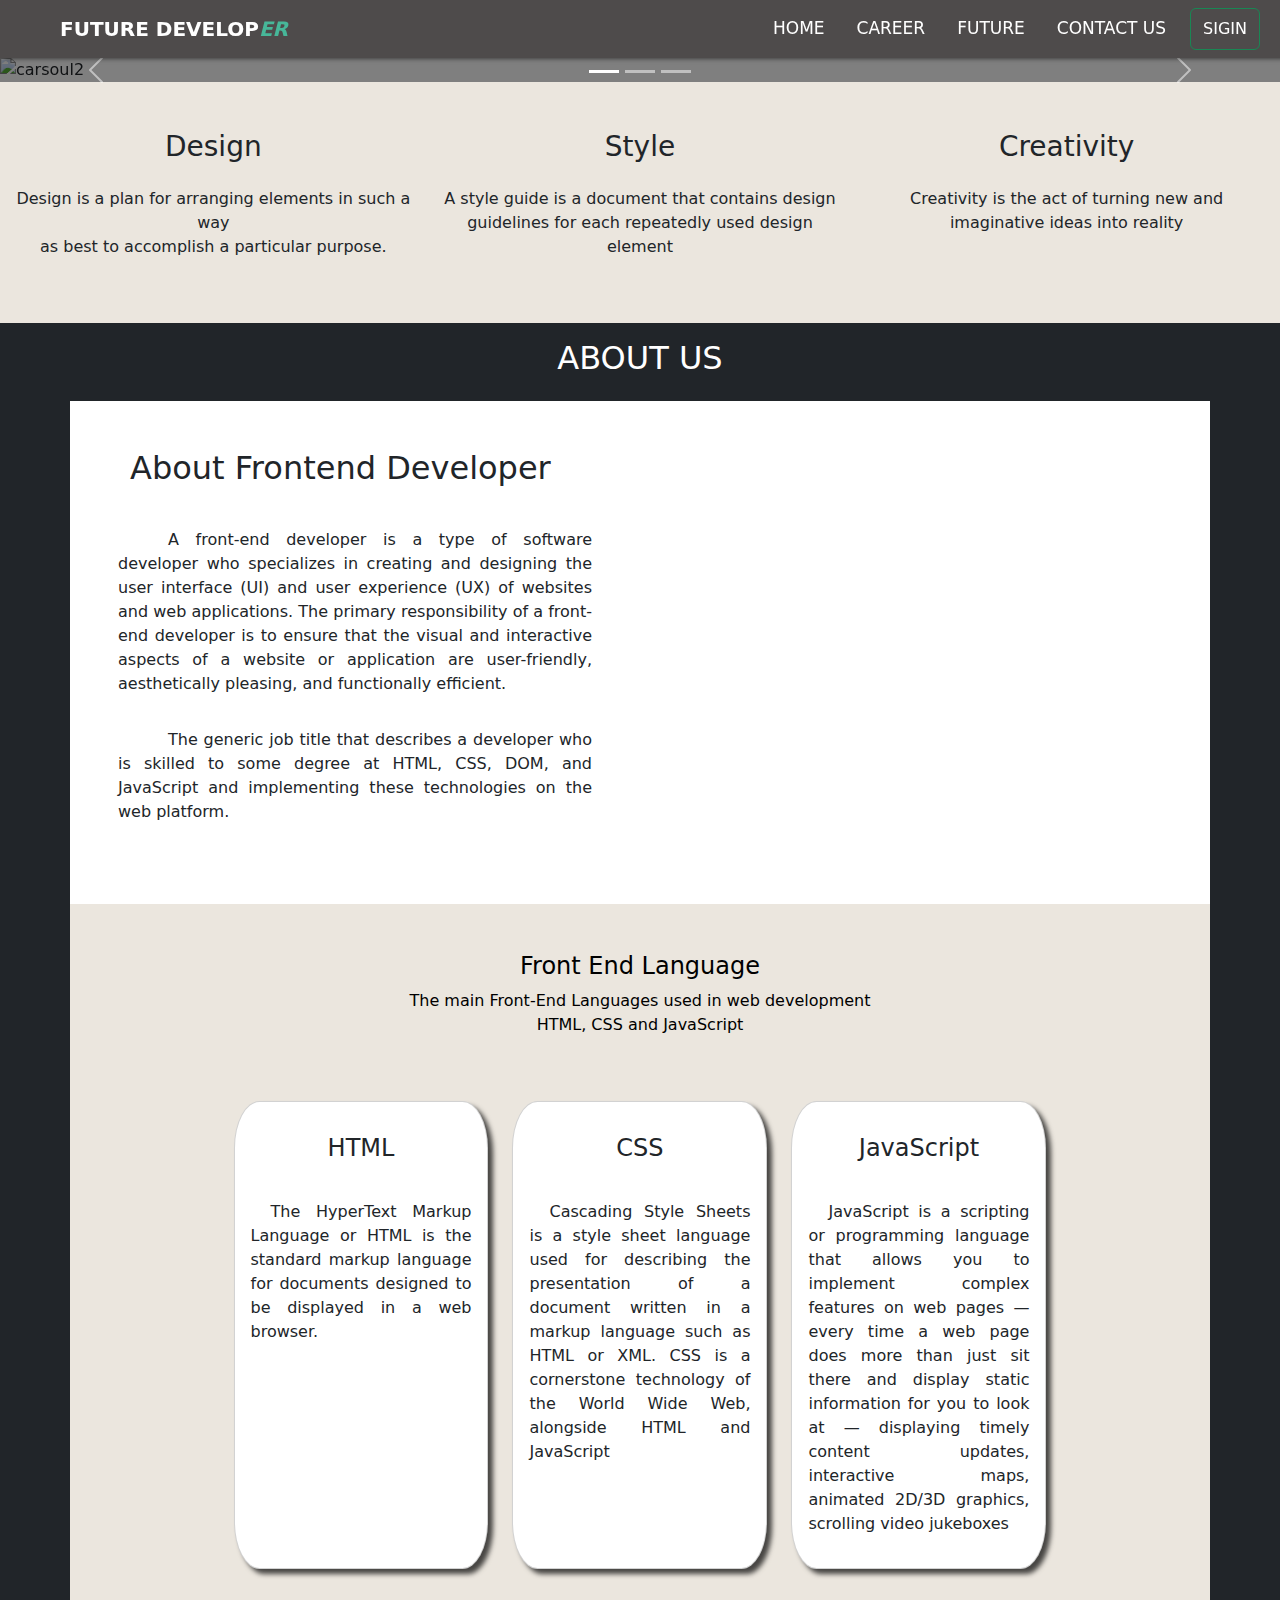
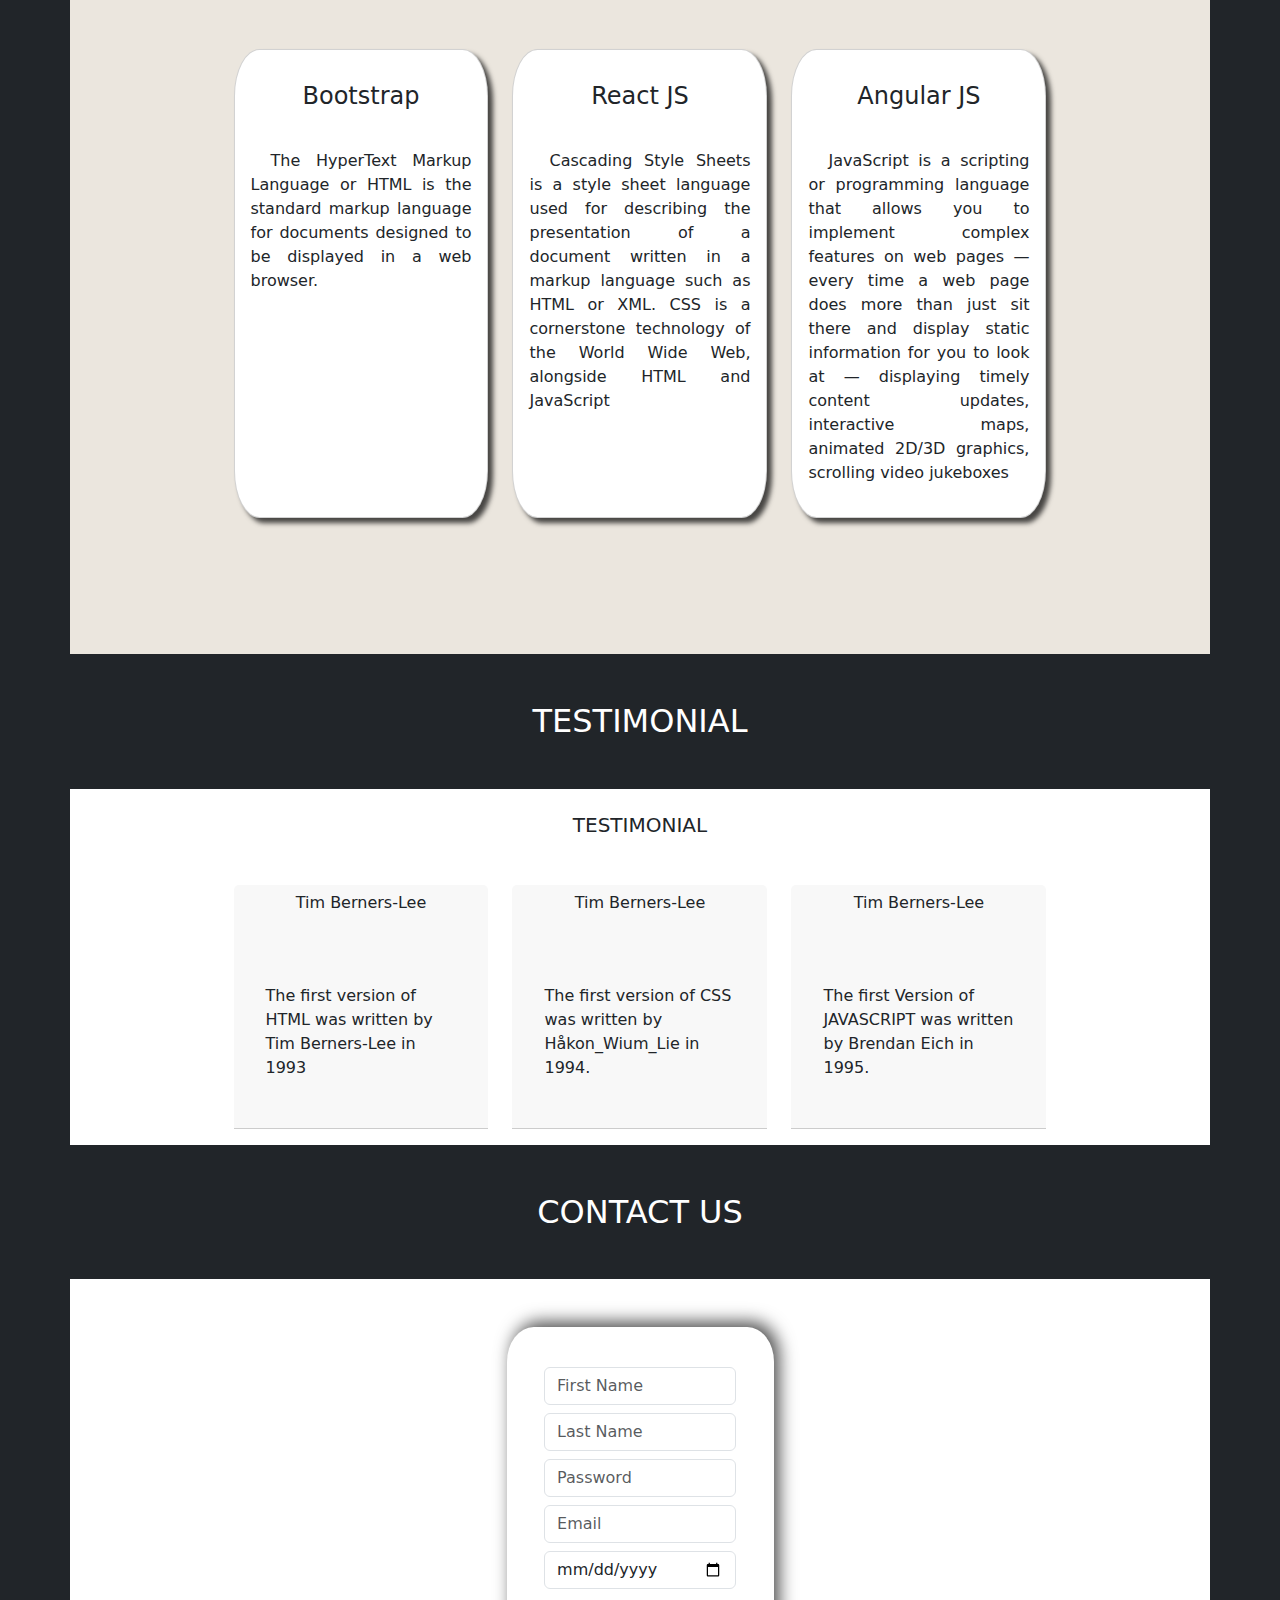
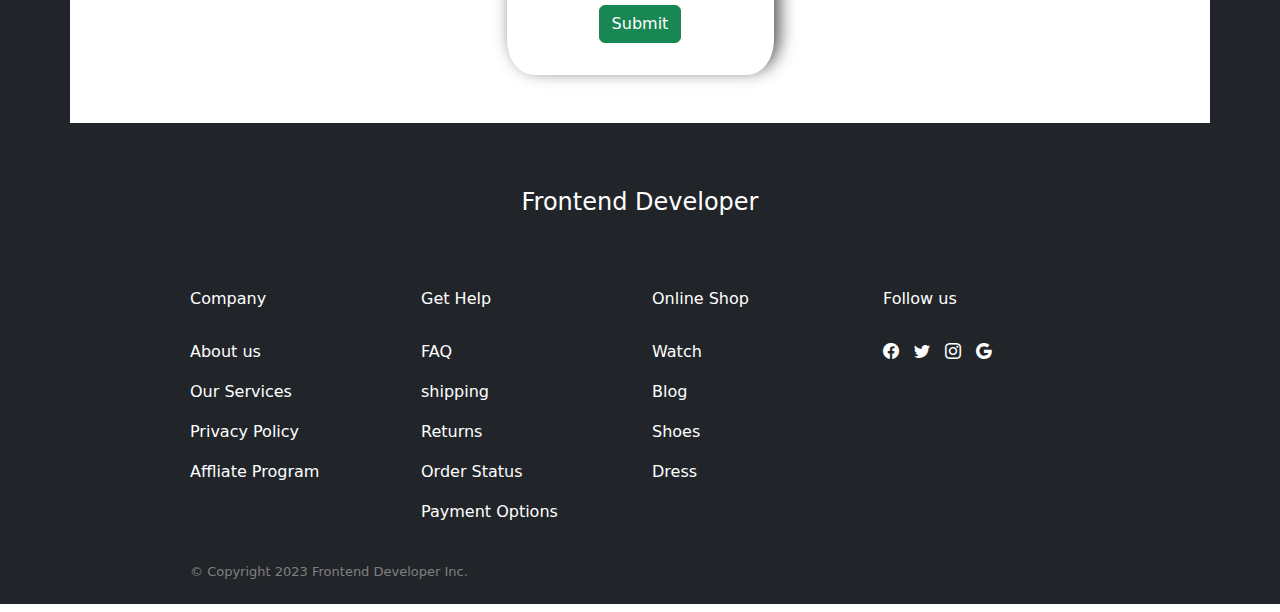
==== Senchola Bootstrap_1/index.html @ 0ae6e57a "initial changes" ====
<!DOCTYPE html>
<html lang="en">
  <head>
    <meta charset="UTF-8" />
    <meta http-equiv="X-UA-Compatible" content="IE=edge" />
    <meta name="viewport" content="width=device-width, initial-scale=1.0" />
    <title>Future Developer</title>
    <link
      href="https://cdn.jsdelivr.net/npm/bootstrap@5.3.0/dist/css/bootstrap.min.css"
      rel="stylesheet"
    />
    <script src="https://cdn.jsdelivr.net/npm/bootstrap@5.3.0/dist/js/bootstrap.bundle.min.js"></script>
    <link rel="stylesheet" href="style.css" />
    <link rel="stylesheet" href="https://cdn.jsdelivr.net/npm/bootstrap-icons@1.10.5/font/bootstrap-icons.css">
  </head>
  <body>
    <nav class="navbar navbar-expand-lg  bg-nav sticky-top">
      <div class="container-fluid">
        <a class="navbar-brand text-uppercase text-white fw-bold mx-5" href="#"
          >Future Develop<span class="navband-color fst-italic fw-bold"
            >er</span
          ></a
        >
        <button
          class="navbar-toggler"
          type="button"
          data-bs-toggle="collapse"
          data-bs-target="#navbarSupportedContent"
          aria-controls="navbarSupportedContent"
          aria-expanded="false"
          aria-label="Toggle navigation"
        >
          <span class="navbar-toggler-icon"></span>
        </button>
        <div class="collapse navbar-collapse" id="navbarSupportedContent">
          <ul class="navbar-nav text-uppercase ms-auto mb-2 mb-lg-0">
            <li class="nav-item">
              <a class="nav-link mx-2" aria-current="page" href="#home">Home</a>
            </li>
            <li class="nav-item">
              <a class="nav-link mx-2" href="#career">career</a>
            </li>
            <li class="nav-item">
              <a class="nav-link mx-2" href="#future">future</a>
            </li>
            <li class="nav-item">
              <a class="nav-link mx-2" href="#contactus">contact us</a>
            </li>
            <button
              class="btn btn-outline-success mx-2 text-uppercase text-white"
              type="submit"
            >
              Sigin
            </button>
          </ul>
        </div>
      </div>
    </nav>
    <div
      id="carouselExampleIndicators"
      class="carousel slide"
      data-bs-ride="carousel"
    >
      <div class="carousel-indicators h-25">
        <button
          type="button"
          data-bs-target="#carouselExampleIndicators"
          data-bs-slide-to="0"
          class="active"
          aria-current="true"
          aria-label="Slide 1"
        ></button>
        <button
          type="button"
          data-bs-target="#carouselExampleIndicators"
          data-bs-slide-to="1"
          aria-label="Slide 2"
        ></button>
        <button
          type="button"
          data-bs-target="#carouselExampleIndicators"
          data-bs-slide-to="2"
          aria-label="Slide 3"
        ></button>
      </div>
      <div class="carousel-inner">
        <div class="carousel-item active">
          <img
            src="/images/carsoul 1.jpg"
            class="d-block w-100"
            alt="carsoul2"
          />
        </div>
        <div class="carousel-item">
          <img
            src="/images/carsoul 2.jpg"
            class="d-block w-100"
            alt="carsoul2"
          />
        </div>
        <div class="carousel-item">
          <img
            src="/images/carsoul 3.jpg"
            class="d-block w-100"
            alt="carsoul3"
          />
        </div>
      </div>
      <button
        class="carousel-control-prev"
        type="button"
        data-bs-target="#carouselExampleIndicators"
        data-bs-slide="prev"
      >
        <span class="carousel-control-prev-icon" aria-hidden="true"></span>
        <span class="visually-hidden">Previous</span>
      </button>
      <button
        class="carousel-control-next"
        type="button"
        data-bs-target="#carouselExampleIndicators"
        data-bs-slide="next"
      >
        <span class="carousel-control-next-icon" aria-hidden="true"></span>
        <span class="visually-hidden">Next</span>
      </button>
    </div>
    <div class="container-fluid bg-about">
      <div class="row text-center py-4">
        <div class="col-lg-4 py-4">
          <h2 class="text-capitalize h3">Design</h2>
          <p class="mt-4">
            Design is a plan for arranging elements in such a way <br />
            as best to accomplish a particular purpose.
          </p>
        </div>
        <div class="col-lg-4 py-4">
          <h2 class="text-capitalize h3">Style</h2>
          <p class="mt-4">
            A style guide is a document that contains design <br />
            guidelines for each repeatedly used design element
          </p>
        </div>
        <div class="col-lg-4 py-4">
          <h2 class="text-capitalize h3">Creativity</h2>
          <p class="mt-4">
            Creativity is the act of turning new and <br />
            imaginative ideas into reality
          </p>
        </div>
      </div>
    </div>

    <!-- About seciton-->
    <div class="container-fluid bg-dark">
      <h2 class="text-uppercase text-white text-center py-3">About Us</h2>
      <div class="container bg-white py-5">
        <h2 class="px-5">About Frontend Developer</h2>
        <div class="row">
          <div class="col-lg-6 px-xl-5 py-3 order-2 order-xl-1 ">
            <div class="card-body">
              <p class="text pt-3">
                A front-end developer is a type of software developer who
                specializes in creating and designing the user interface (UI)
                and user experience (UX) of websites and web applications. The
                primary responsibility of a front-end developer is to ensure
                that the visual and interactive aspects of a website or
                application are user-friendly, aesthetically pleasing, and
                functionally efficient.
              </p>
              <p class="text pt-3">
                The generic job title that describes a developer who is skilled
                to some degree at HTML, CSS, DOM, and JavaScript and
                implementing these technologies on the web platform.
              </p>
            </div>
          </div>
          <div class="col-lg-6 py-3 order-1 order-xl-2">
            <div class="card-body">
              <img
                src="https://i0.wp.com/plopdo.com/wp-content/uploads/2021/07/Screenshot-1.png?resize=1210%2C642&ssl=1"
                class="img-fluid"
                alt=""
              />
            </div>
          </div>
        </div>
      </div>
      <!-- Frontend Details-->
      <div class="container text-black text-center bg-about py-4 w-100">
        <h4 class="mt-4">Front End Language</h4>
        <p>
          The main Front-End Languages used in web development <br />
          HTML, CSS and JavaScript
        </p>
        <div class="container w-75 my-5"> 
          <div class="row"> <!-- Frontend Row-1-->
            <div class="col-lg-4 py-3">
              <div class="card card-1 h-100">
                <div class="card-body">
                  <h4 class="mt-3">HTML</h4>
                  <p class="text1">
                    The HyperText Markup Language or HTML is the standard markup
                    language for documents designed to be displayed in a web
                    browser.
                  </p>
                </div>
              </div>
            </div>
            <div class="col-lg-4 py-3">
              <div class="card card-1 h-100">
                <div class="card-body">
                  <h4 class="mt-3">CSS</h4>
                  <p class="text1">
                    Cascading Style Sheets is a style sheet language used for
                    describing the presentation of a document written in a
                    markup language such as HTML or XML. CSS is a cornerstone
                    technology of the World Wide Web, alongside HTML and
                    JavaScript
                  </p>
                </div>
              </div>
            </div>
            <div class="col-lg-4 py-3">
              <div class="card card-1 h-100">
                <div class="card-body">
                  <h4 class="mt-3">JavaScript</h4>
                  <p class="text1">
                    JavaScript is a scripting or programming language that
                    allows you to implement complex features on web pages —
                    every time a web page does more than just sit there and
                    display static information for you to look at — displaying
                    timely content updates, interactive maps, animated 2D/3D
                    graphics, scrolling video jukeboxes
                  </p>
                </div>
              </div>
            </div>
          </div>
          <div class="row py-5"> <!-- Frontend Row-2-->
            <div class="col-lg-4 py-3">
              <div class="card card-1 h-100">
                <div class="card-body">
                  <h4 class="mt-3">Bootstrap</h4>
                  <p class="text1">
                    The HyperText Markup Language or HTML is the standard markup
                    language for documents designed to be displayed in a web
                    browser.
                  </p>
                </div>
              </div>
            </div>
            <div class="col-lg-4 py-3">
              <div class="card card-1 h-100">
                <div class="card-body">
                  <h4 class="mt-3">React JS</h4>
                  <p class="text1">
                    Cascading Style Sheets is a style sheet language used for
                    describing the presentation of a document written in a
                    markup language such as HTML or XML. CSS is a cornerstone
                    technology of the World Wide Web, alongside HTML and
                    JavaScript
                  </p>
                </div>
              </div>
            </div>
            <div class="col-lg-4 py-3">
              <div class="card card-1 h-100">
                <div class="card-body">
                  <h4 class="mt-3">Angular JS</h4>
                  <p class="text1">
                    JavaScript is a scripting or programming language that
                    allows you to implement complex features on web pages —
                    every time a web page does more than just sit there and
                    display static information for you to look at — displaying
                    timely content updates, interactive maps, animated 2D/3D
                    graphics, scrolling video jukeboxes
                  </p>
                </div>
              </div>
            </div>
          </div>
        </div>
      </div>

      <!-- Testimonial-->
      <div class="container-fluid bg-dark">
        <h2 class="text-white text-center my-5">TESTIMONIAL</h2>
        <div class="container mt-3 bg-white">
            <h5 class="text-center py-4">TESTIMONIAL</h5>
            <div class="container w-75">
                <div class="row">
                    <div class="col-lg-4 py-3">
                        <div class="card border-0">
                            <div class="card-header">
                                <h6 class="text-center card-title">Tim Berners-Lee</h6>
                                <div class="card-body">
                                    <img src="/images/Tim-Berners-Lee-2005.jpg" class="img-fluid" alt="">
                                    <p class="my-4">The first version of HTML was written by Tim Berners-Lee in 1993</p>
                                </div>
                            </div>
                        </div>
                    </div>
                    <div class="col-lg-4 py-3">
                        <div class="card border-0">
                            <div class="card-header">
                                <h6 class="text-center card-title">Tim Berners-Lee</h6>
                                <div class="card-body">
                                    <img src="/images/Håkon_Wium_Lie.jpg" class="img-fluid" alt="">
                                    <p class="my-4">The first version of CSS was written by Håkon_Wium_Lie in 1994.</p>
                                </div>
                            </div>
                        </div>
                    </div>
                    <div class="col-lg-4 py-3">
                        <div class="card border-0">
                            <div class="card-header">
                                <h6 class="text-center card-title">Tim Berners-Lee</h6>
                                <div class="card-body">
                                    <img src="/images/Brendan_Eich.jpg"  class="img-fluid" alt="">
                                    <p class="my-4">The first Version of JAVASCRIPT was written by Brendan Eich in 1995.</p>
                                </div>
                            </div>
                        </div>
                    </div>
                </div>
            </div>
        </div>
      </div>

      <!-- Contact-->
      <div class="container-fluid bg-dark">
        <h2 class="text-white text-center text-uppercase my-5">contact us</h2>
        <div class="container mt-3 bg-white">
            <div class="container w-50  py-5">
                <div class="row">
                    <div class="col">
                        <div class="container w-50  card-2 px-xl-3 py-xl-3">
                            <div class="row justify-content-center">
                                <div class="col-10 py-3">
                                    <input type="text" class="form-control my-2" placeholder="First Name">
                                    <input type="text" class="form-control my-2" placeholder="Last Name">
                                    <input type="password" class="form-control my-2" placeholder="Password">
                                    <input type="email" class="form-control my-2" placeholder="Email">
                                    <input type="date" class="form-control my-2">
                                    <div class="d-block text-center mt-3">
                                        <button class="btn btn-success" type="submit">Submit</button>
                                    </div>
                                </div>
                            </div>
                        </div>
                    </div>
                </div>
            </div>
        </div>
      </div>
      <hr>

      <!-- Footer-->
      <div class="container-fluid bg-dark">
            <h2 class="text-center text-white my-5 h4">Frontend Developer</h2>
            <div class="container text-white w-75">
                <div class="row">
                    <div class="col-lg-3">
                        <h5 class="py-4 h6">Company</h5>
                        <p>About us</p>
                        <p>Our Services</p>
                        <p>Privacy Policy</p>
                        <p>Affliate Program</p>
                    </div>
                    <div class="col-lg-3">
                        <h5 class="py-4 h6">Get Help</h5>
                        <p>FAQ</p>
                        <p>shipping</p>
                        <p>Returns</p>
                        <p>Order Status</p>
                        <p>Payment Options</p>
                    </div>
                    <div class="col-lg-3">
                        <h5 class="py-4 h6">Online Shop</h5>
                        <p>Watch</p>
                        <p>Blog</p>
                        <p>Shoes</p>
                        <p>Dress</p>
                    </div>
                    <div class="col-lg-3">
                        <h5 class="py-4 h6">Follow us</h5>
                        <a href="#"><i class="bi bi-facebook"></i></a>
                        <a href="#"><i class="bi bi-twitter"></i></a>
                        <a href="#"><i class="bi bi-instagram" style="font-size:16px;color:white"></i></a>
                        <a href="#"><i class="bi bi-google" style="font-size:16px;color:white"></i></a>
                    </div>
                </div>
                <h6 class="text-white py-4" id="copyright">&#169; Copyright 2023 Frontend Developer Inc.</h6>
            </div>
      </div>
    </div>
  </body>
</html>
---- Senchola Bootstrap_1/style.css ----
.navbar-nav .nav-item .nav-link {
    color: white !important;
    font-size: 17px;
}
.navband-color{
    color: rgb(71, 183, 153);
}
.bg-nav{
    background-color: rgb(78, 75, 75);
    box-shadow: 5px 0px 5px rgba(0,0,0,0.7);
}
.carousel-item{
    max-height: 500px;
    background-repeat: no-repeat;
    background-size: cover;
    background-position: center;
}.carousel-inner::before{
    content: '';
    position: absolute;
    width: 100%;
    height: 100%;
    top: 0;
    left: 0;
    background: rgba(0,0,0,0.5);
    z-index: 1;
}
.bg-about{
    background: rgb(235, 230, 222);
}
.text{
    text-align: justify;
    text-indent: 50px;
}
.text1{
    text-align: justify;
    padding-top: 30px;
    text-indent: 20px;
}
.card-1{
    border-radius: 10%;
    box-shadow: 5px 5px 5px rgba(0,0,0,0.7);
}
.card-1:hover{
    background: rgb(83, 82, 82);
    color: white;
}
.card-2{
    border-radius: 10%;
    box-shadow: 5px -5px 17px rgba(0,0,0,0.7);
}
i {
    color: white;
    border-radius: 50%;
    padding-right: 10px;
  }
  #copyright{
    font-size: 13px;
    color: grey !important;
  }
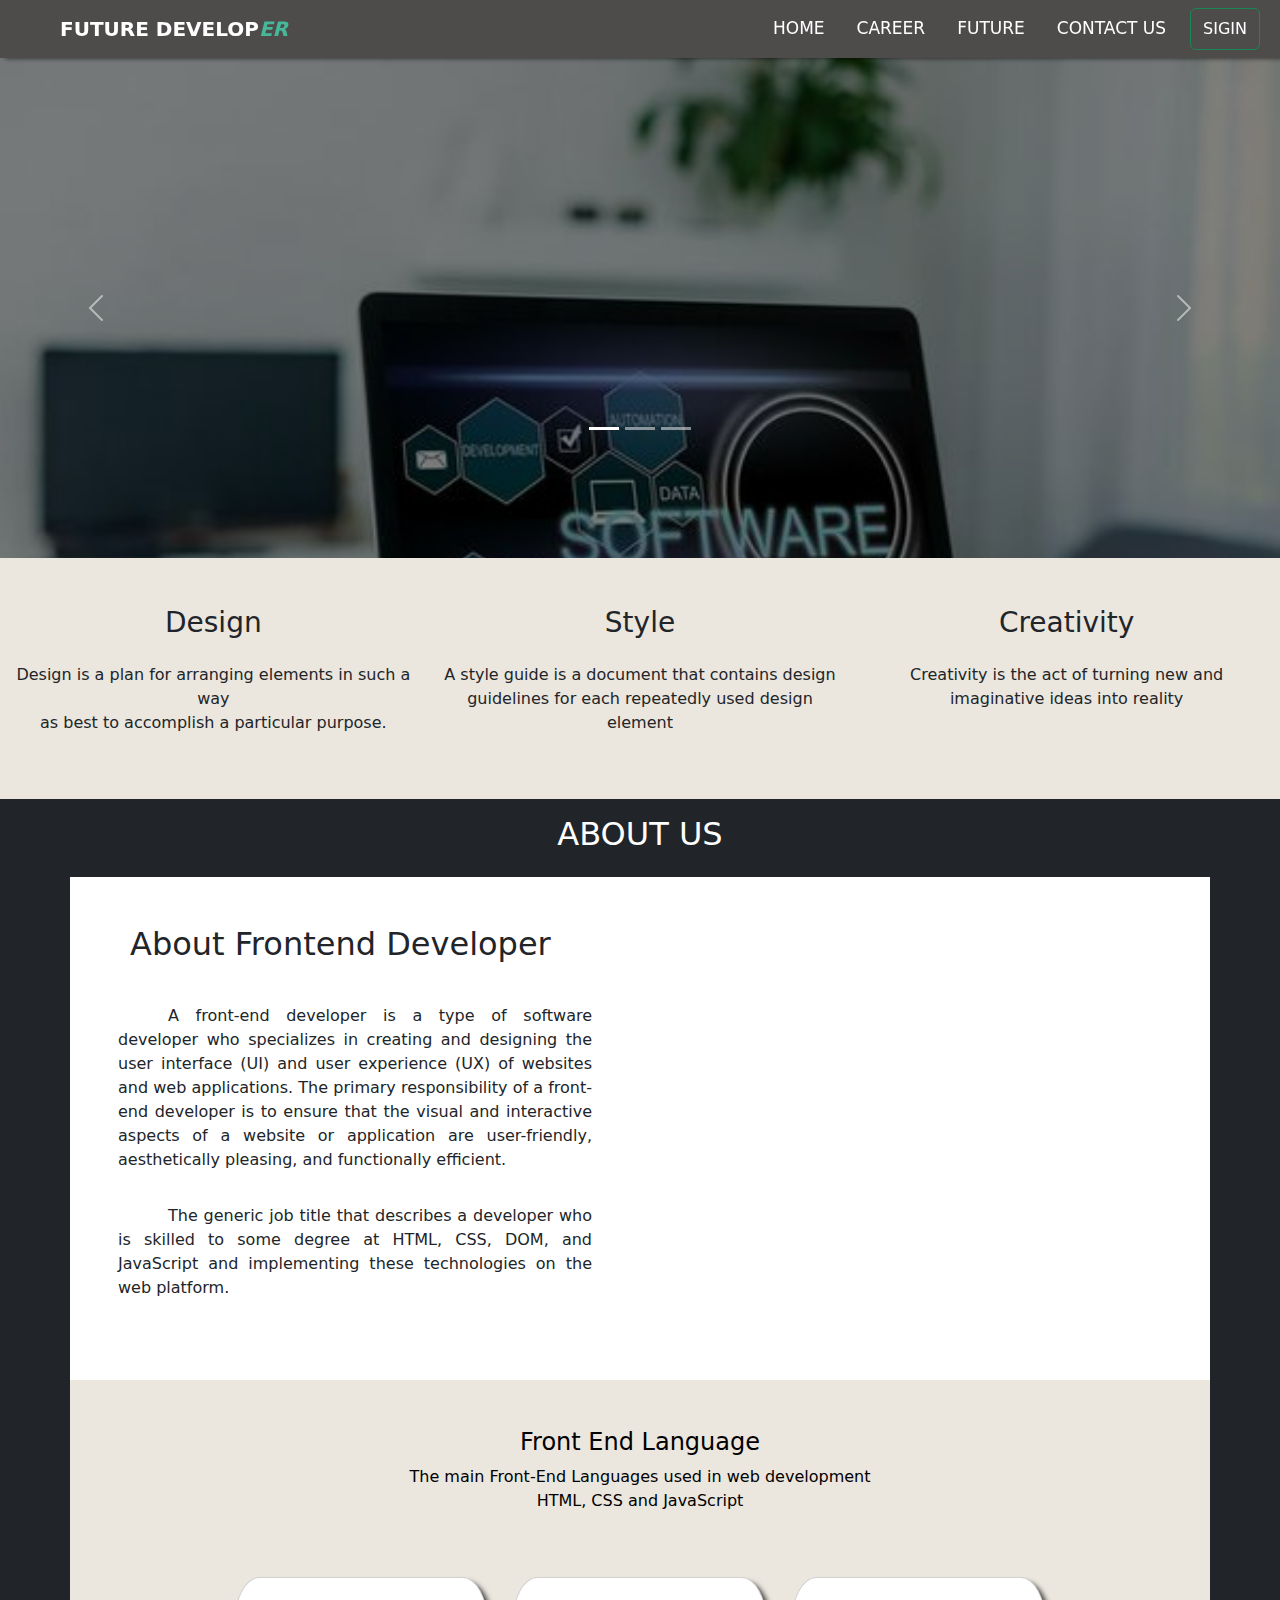
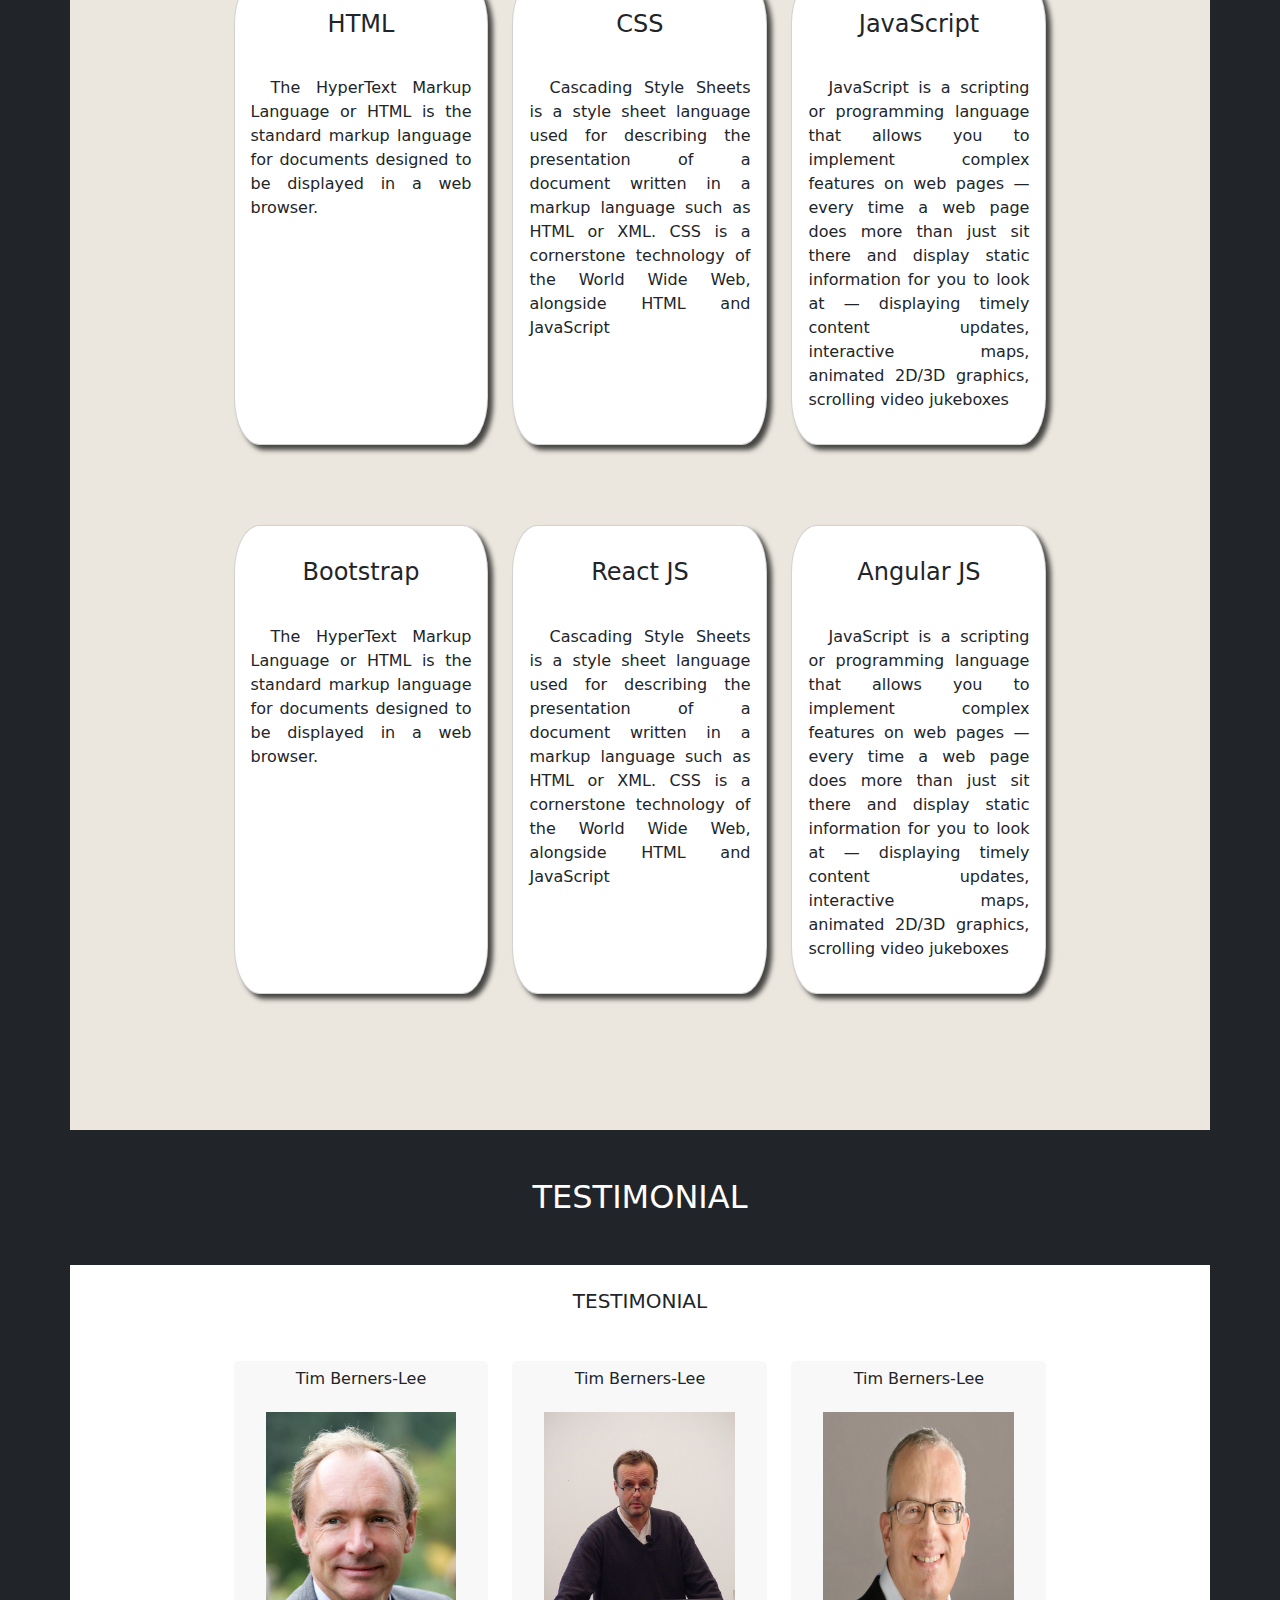
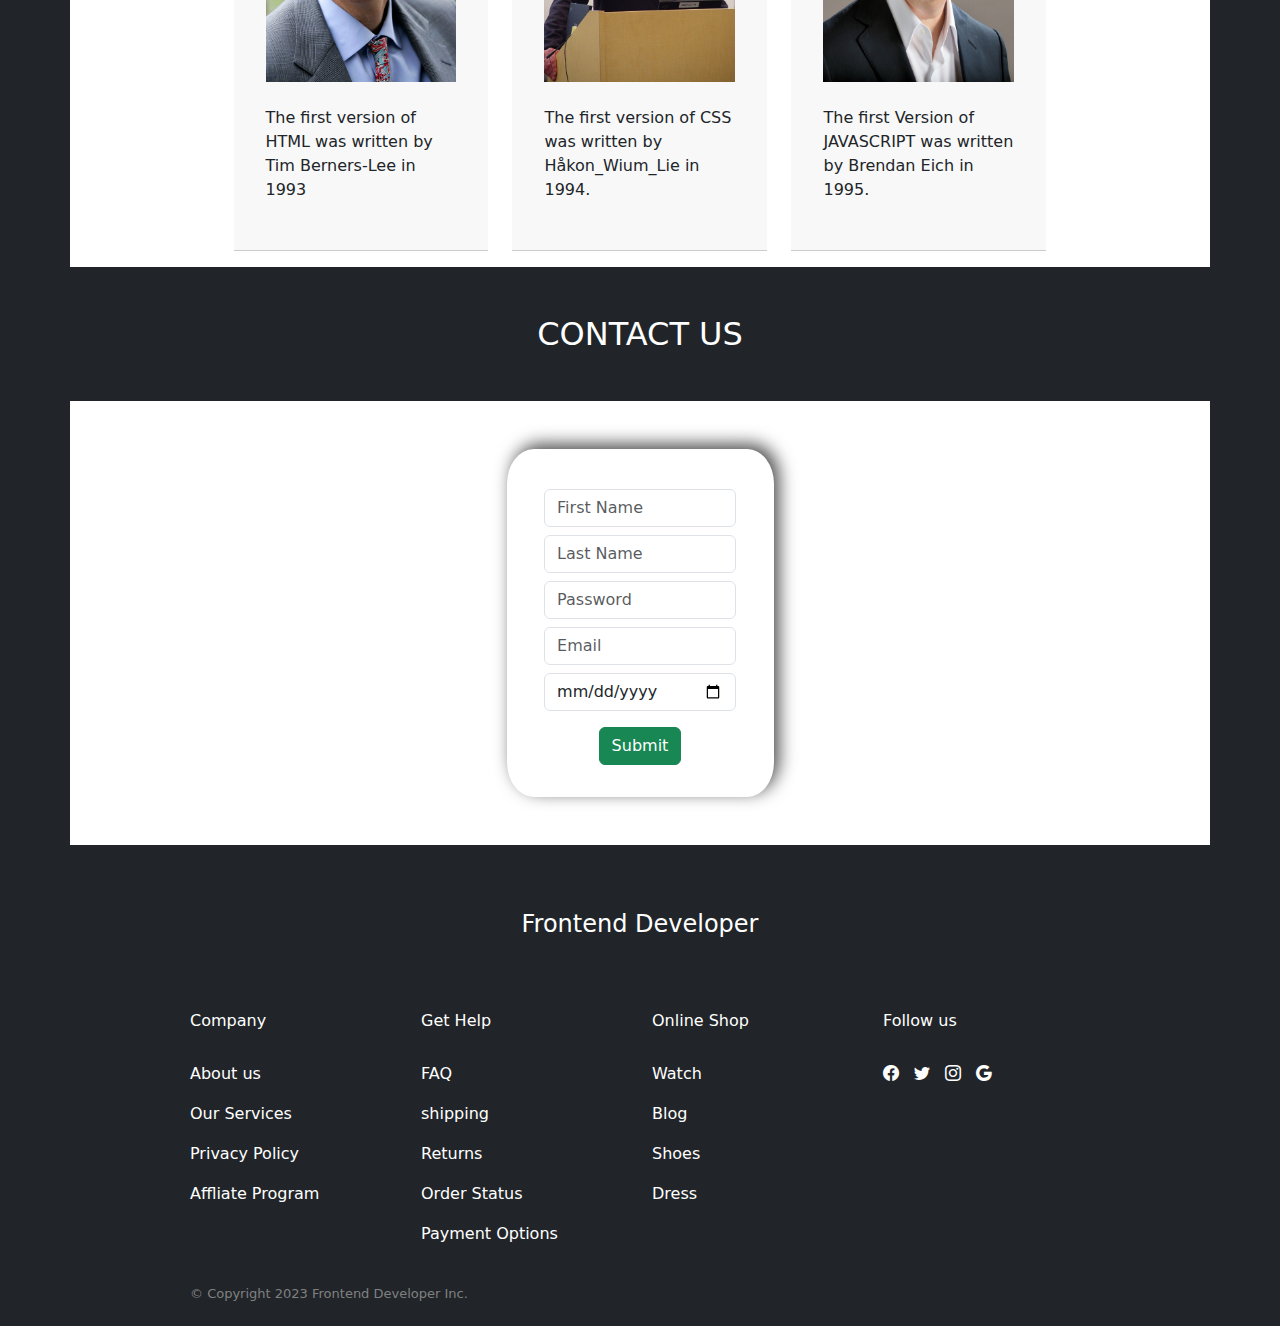
==== commit 1f9e1d1a: "image path update_2" ====
--- a/Senchola Bootstrap_1/index.html
+++ b/Senchola Bootstrap_1/index.html
@@ -86,21 +86,21 @@
       <div class="carousel-inner">
         <div class="carousel-item active">
           <img
-            src="/images/carsoul 1.jpg"
+            src="./images/carsoul 1.jpg"
+            class="d-block w-100"
+            alt="carsoul1"
+          />
+        </div>
+        <div class="carousel-item">
+          <img
+            src="./images/carsoul 2.jpg"
             class="d-block w-100"
             alt="carsoul2"
           />
         </div>
         <div class="carousel-item">
           <img
-            src="/images/carsoul 2.jpg"
-            class="d-block w-100"
-            alt="carsoul2"
-          />
-        </div>
-        <div class="carousel-item">
-          <img
-            src="/images/carsoul 3.jpg"
+            src="./images/carsoul 3.jpg"
             class="d-block w-100"
             alt="carsoul3"
           />
@@ -295,7 +295,7 @@
                             <div class="card-header">
                                 <h6 class="text-center card-title">Tim Berners-Lee</h6>
                                 <div class="card-body">
-                                    <img src="/images/Tim-Berners-Lee-2005.jpg" class="img-fluid" alt="">
+                                    <img src="./images/Tim-Berners-Lee-2005.jpg" class="img-fluid" alt="">
                                     <p class="my-4">The first version of HTML was written by Tim Berners-Lee in 1993</p>
                                 </div>
                             </div>
@@ -306,7 +306,7 @@
                             <div class="card-header">
                                 <h6 class="text-center card-title">Tim Berners-Lee</h6>
                                 <div class="card-body">
-                                    <img src="/images/Håkon_Wium_Lie.jpg" class="img-fluid" alt="">
+                                    <img src="./images/Håkon_Wium_Lie.jpg" class="img-fluid" alt="">
                                     <p class="my-4">The first version of CSS was written by Håkon_Wium_Lie in 1994.</p>
                                 </div>
                             </div>
@@ -317,7 +317,7 @@
                             <div class="card-header">
                                 <h6 class="text-center card-title">Tim Berners-Lee</h6>
                                 <div class="card-body">
-                                    <img src="/images/Brendan_Eich.jpg"  class="img-fluid" alt="">
+                                    <img src="./images/Brendan_Eich.jpg"  class="img-fluid" alt="">
                                     <p class="my-4">The first Version of JAVASCRIPT was written by Brendan Eich in 1995.</p>
                                 </div>
                             </div>
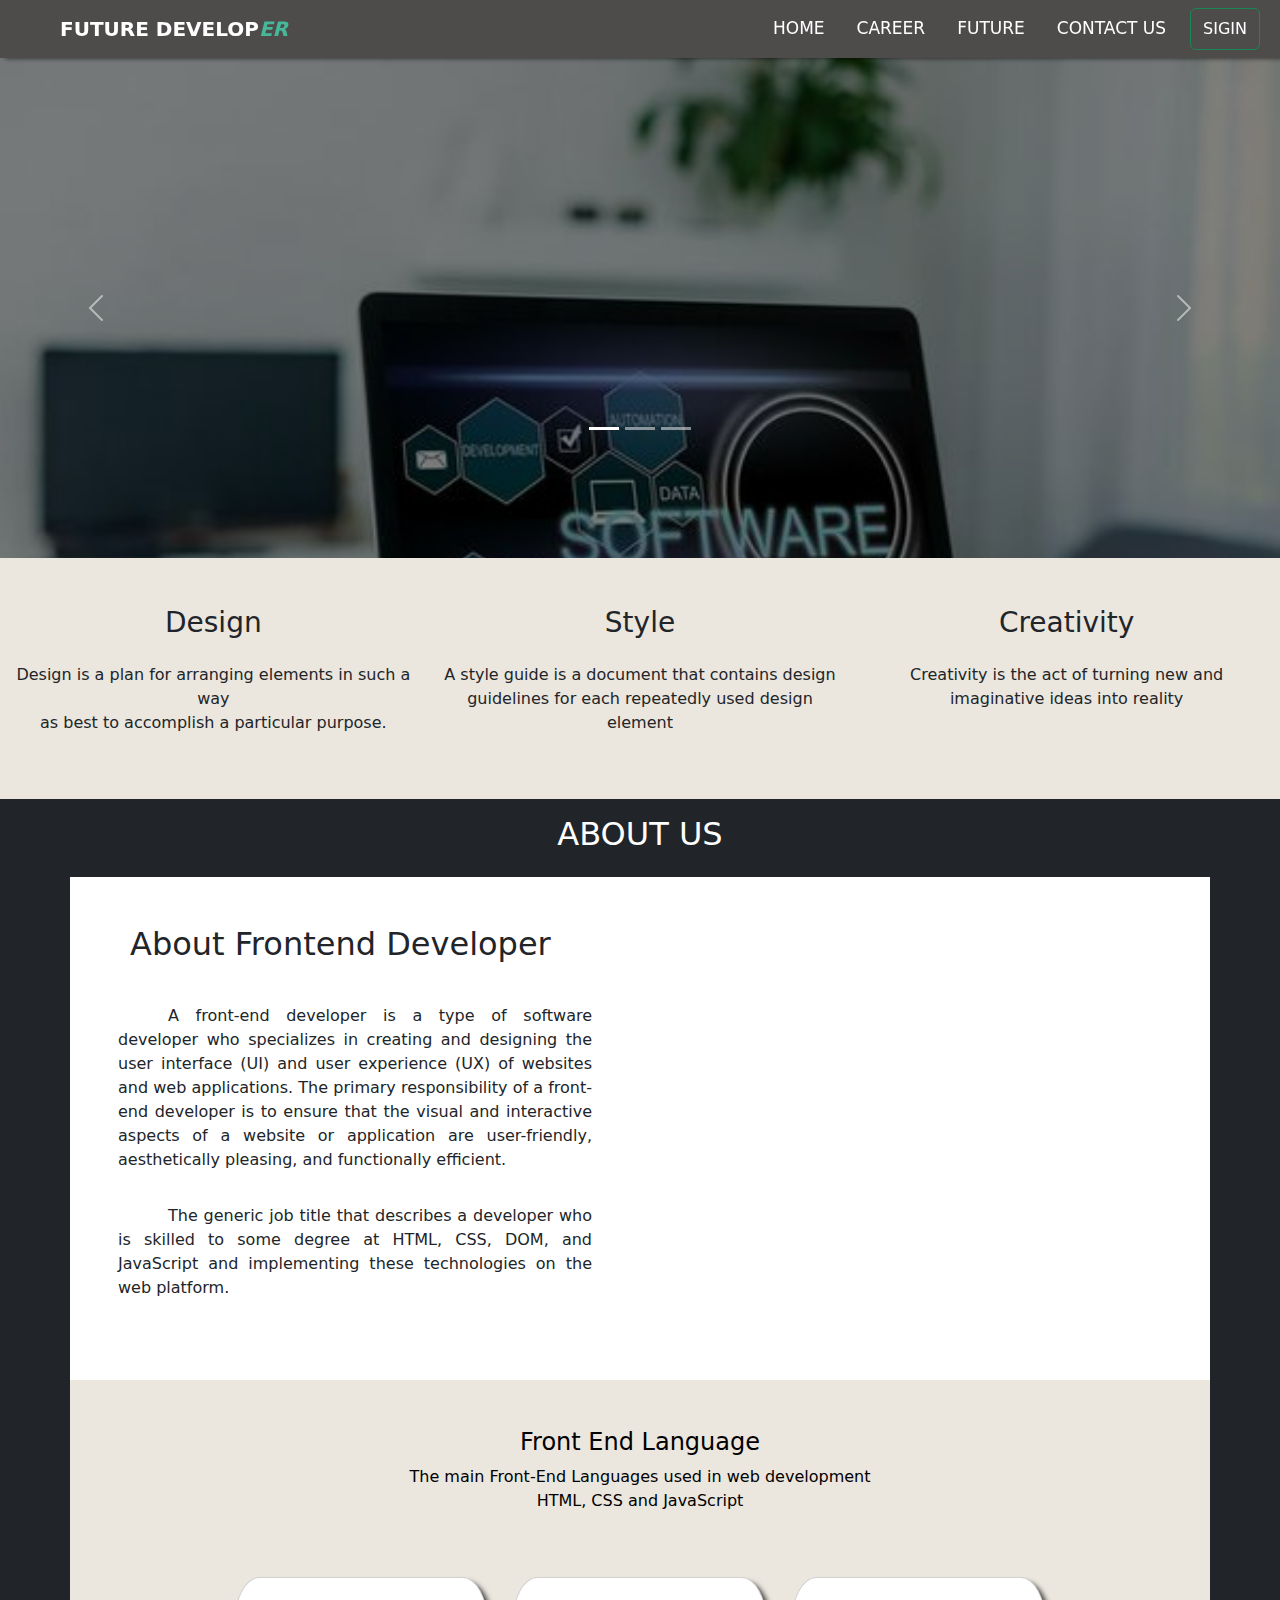
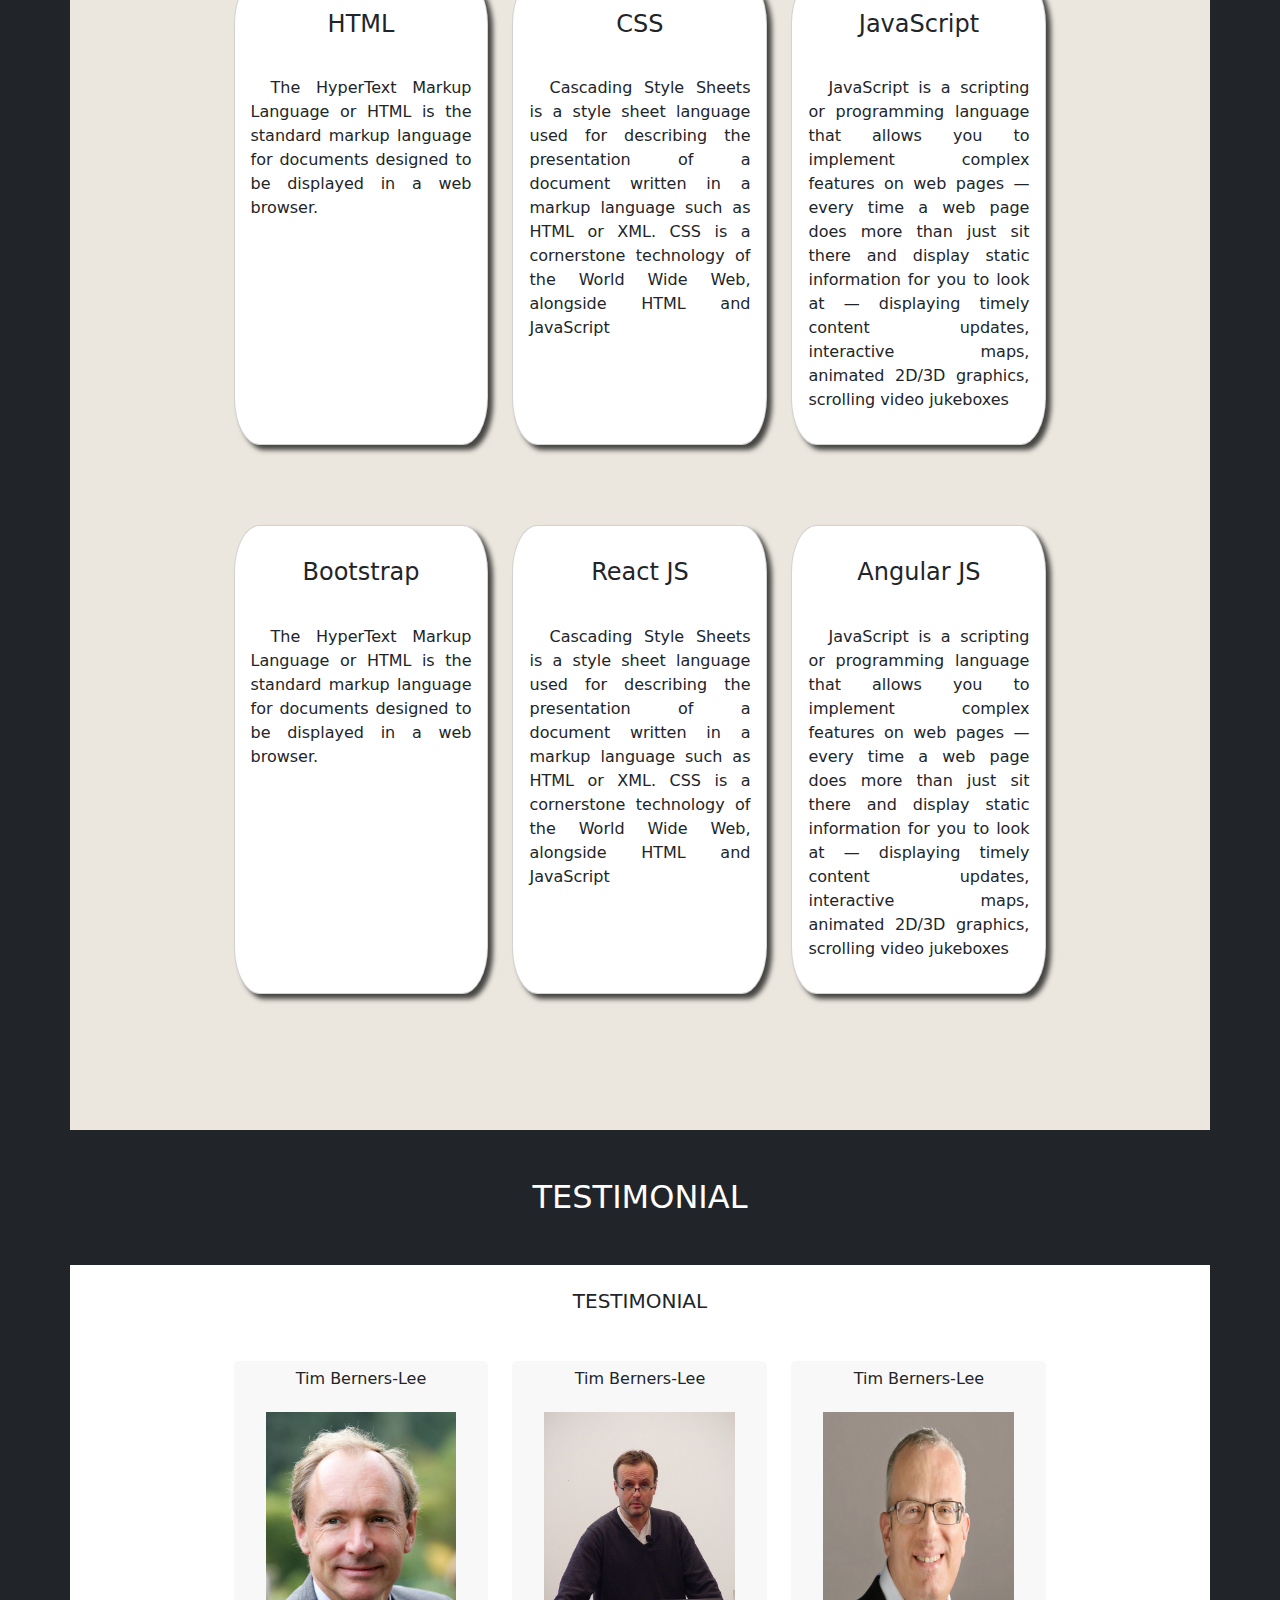
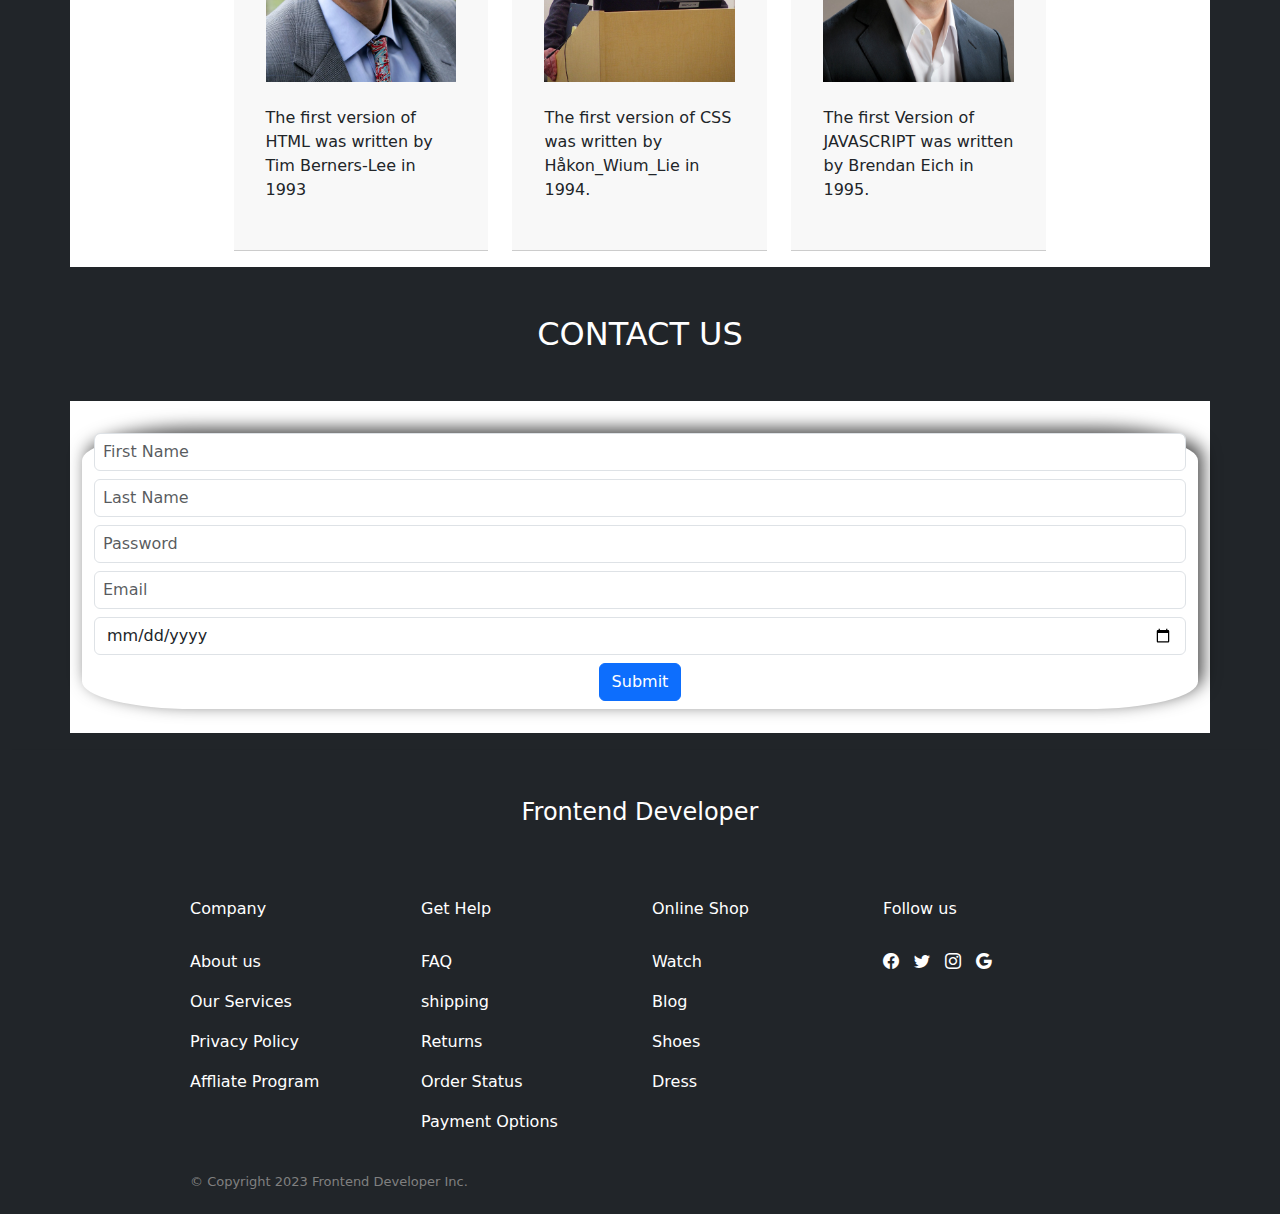
==== commit 3b8df6c1: "contact changes" ====
--- a/Senchola Bootstrap_1/index.html
+++ b/Senchola Bootstrap_1/index.html
@@ -295,7 +295,7 @@
                             <div class="card-header">
                                 <h6 class="text-center card-title">Tim Berners-Lee</h6>
                                 <div class="card-body">
-                                    <img src="./images/Tim-Berners-Lee-2005.jpg" class="img-fluid" alt="">
+                                    <img src="./images/Tim-Berners-Lee-2005.jpg" class="img-fluid" alt="tim-berners">
                                     <p class="my-4">The first version of HTML was written by Tim Berners-Lee in 1993</p>
                                 </div>
                             </div>
@@ -306,7 +306,7 @@
                             <div class="card-header">
                                 <h6 class="text-center card-title">Tim Berners-Lee</h6>
                                 <div class="card-body">
-                                    <img src="./images/Håkon_Wium_Lie.jpg" class="img-fluid" alt="">
+                                    <img src="./images/Håkon_Wium_Lie.jpg" class="img-fluid" alt="hakon">
                                     <p class="my-4">The first version of CSS was written by Håkon_Wium_Lie in 1994.</p>
                                 </div>
                             </div>
@@ -317,7 +317,7 @@
                             <div class="card-header">
                                 <h6 class="text-center card-title">Tim Berners-Lee</h6>
                                 <div class="card-body">
-                                    <img src="./images/Brendan_Eich.jpg"  class="img-fluid" alt="">
+                                    <img src="./images/Brendan_Eich.jpg"  class="img-fluid" alt="brendan">
                                     <p class="my-4">The first Version of JAVASCRIPT was written by Brendan Eich in 1995.</p>
                                 </div>
                             </div>
@@ -330,29 +330,19 @@
 
       <!-- Contact-->
       <div class="container-fluid bg-dark">
-        <h2 class="text-white text-center text-uppercase my-5">contact us</h2>
-        <div class="container mt-3 bg-white">
-            <div class="container w-50  py-5">
-                <div class="row">
-                    <div class="col">
-                        <div class="container w-50  card-2 px-xl-3 py-xl-3">
-                            <div class="row justify-content-center">
-                                <div class="col-10 py-3">
-                                    <input type="text" class="form-control my-2" placeholder="First Name">
-                                    <input type="text" class="form-control my-2" placeholder="Last Name">
-                                    <input type="password" class="form-control my-2" placeholder="Password">
-                                    <input type="email" class="form-control my-2" placeholder="Email">
-                                    <input type="date" class="form-control my-2">
-                                    <div class="d-block text-center mt-3">
-                                        <button class="btn btn-success" type="submit">Submit</button>
-                                    </div>
-                                </div>
-                            </div>
-                        </div>
-                    </div>
-                </div>
-            </div>
-        </div>
+          <h2 class="text-white text-center text-uppercase my-5">contact us</h2>
+          <div class="container bg-white text-center py-4">
+              <div class="container card-2">
+                <input type="text" class="form-control my-2 px-2" placeholder="First Name">
+                <input type="text" class="form-control my-2 px-2" placeholder="Last Name">
+                <input type="password" class="form-control my-2 px-2" placeholder="Password">
+                <input type="email" class="form-control my-2 px-2" placeholder="Email">
+                <input type="date" class="form-control my-2">
+                <div class="d-grid d-lg-flex justify-content-lg-center">
+                  <button class="btn btn-primary mb-2" type="button">Submit</button>
+                </div>
+              </div>
+          </div>
       </div>
       <hr>
 
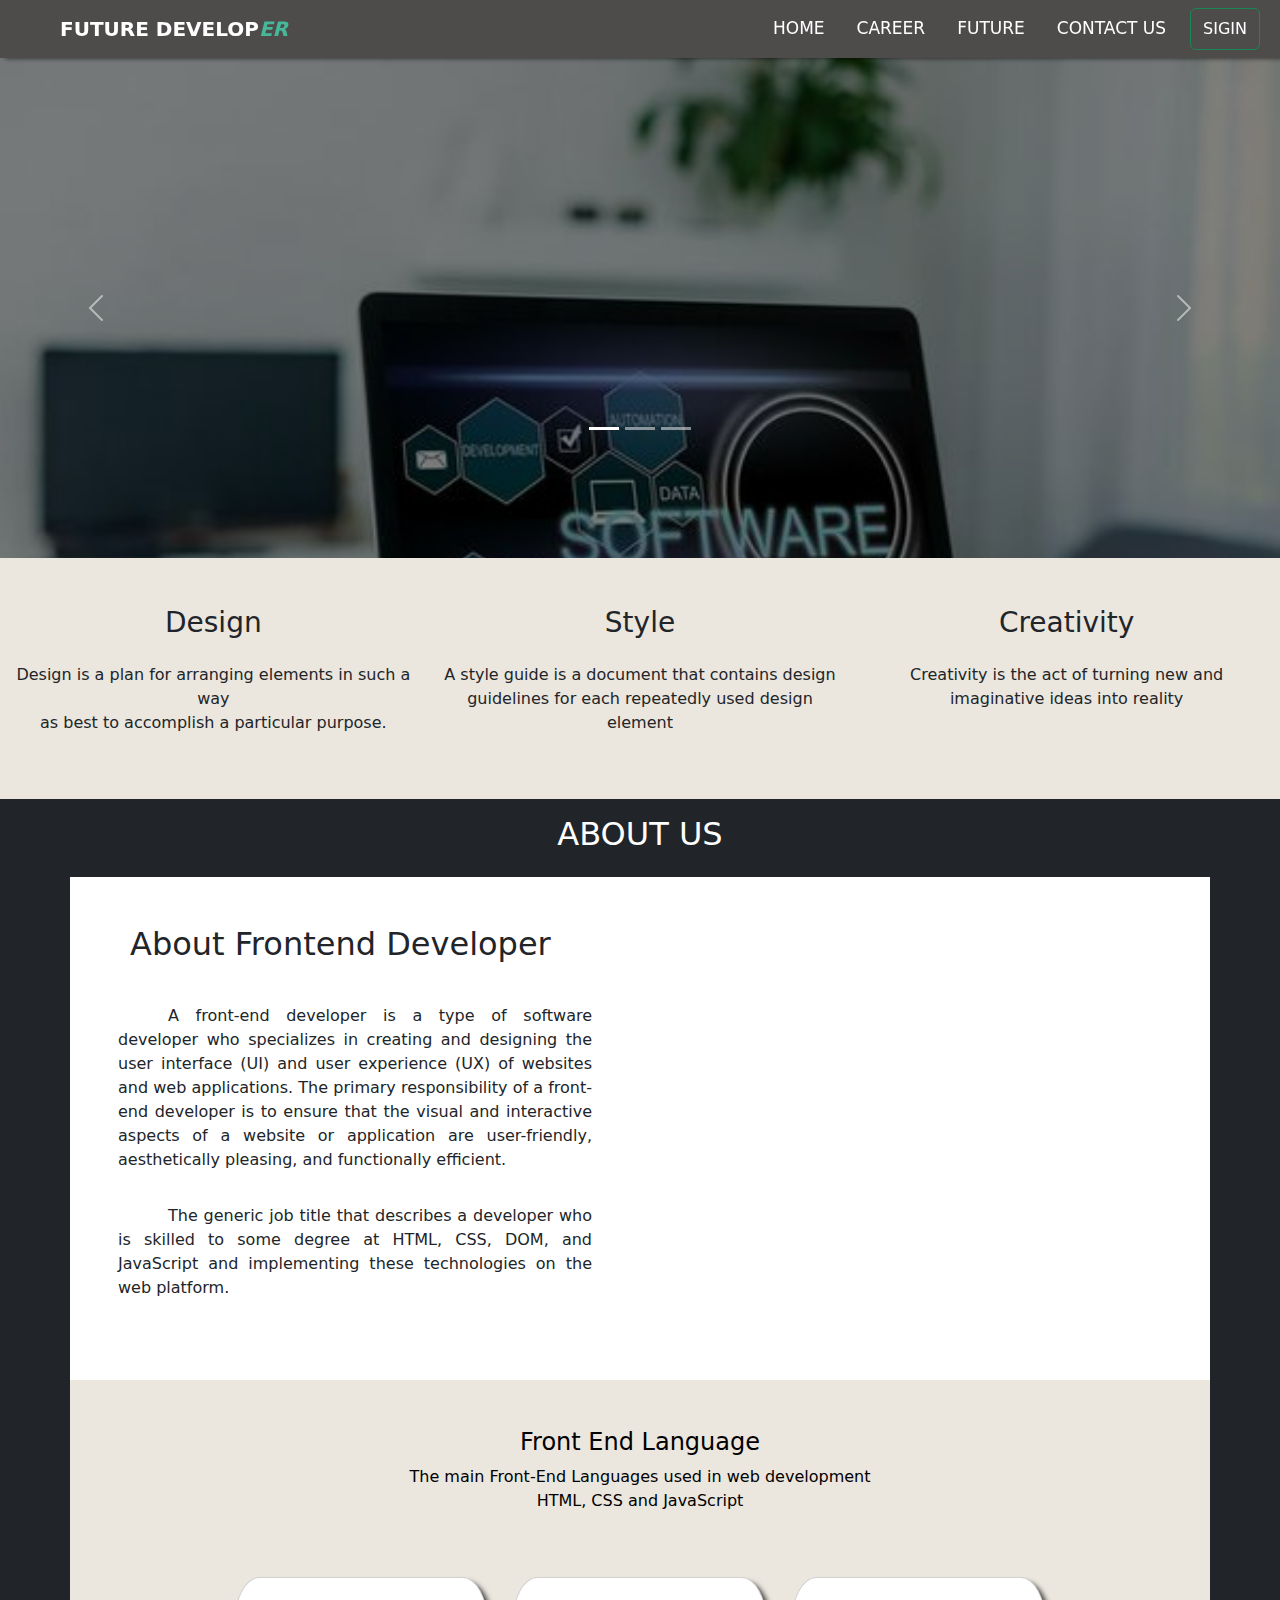
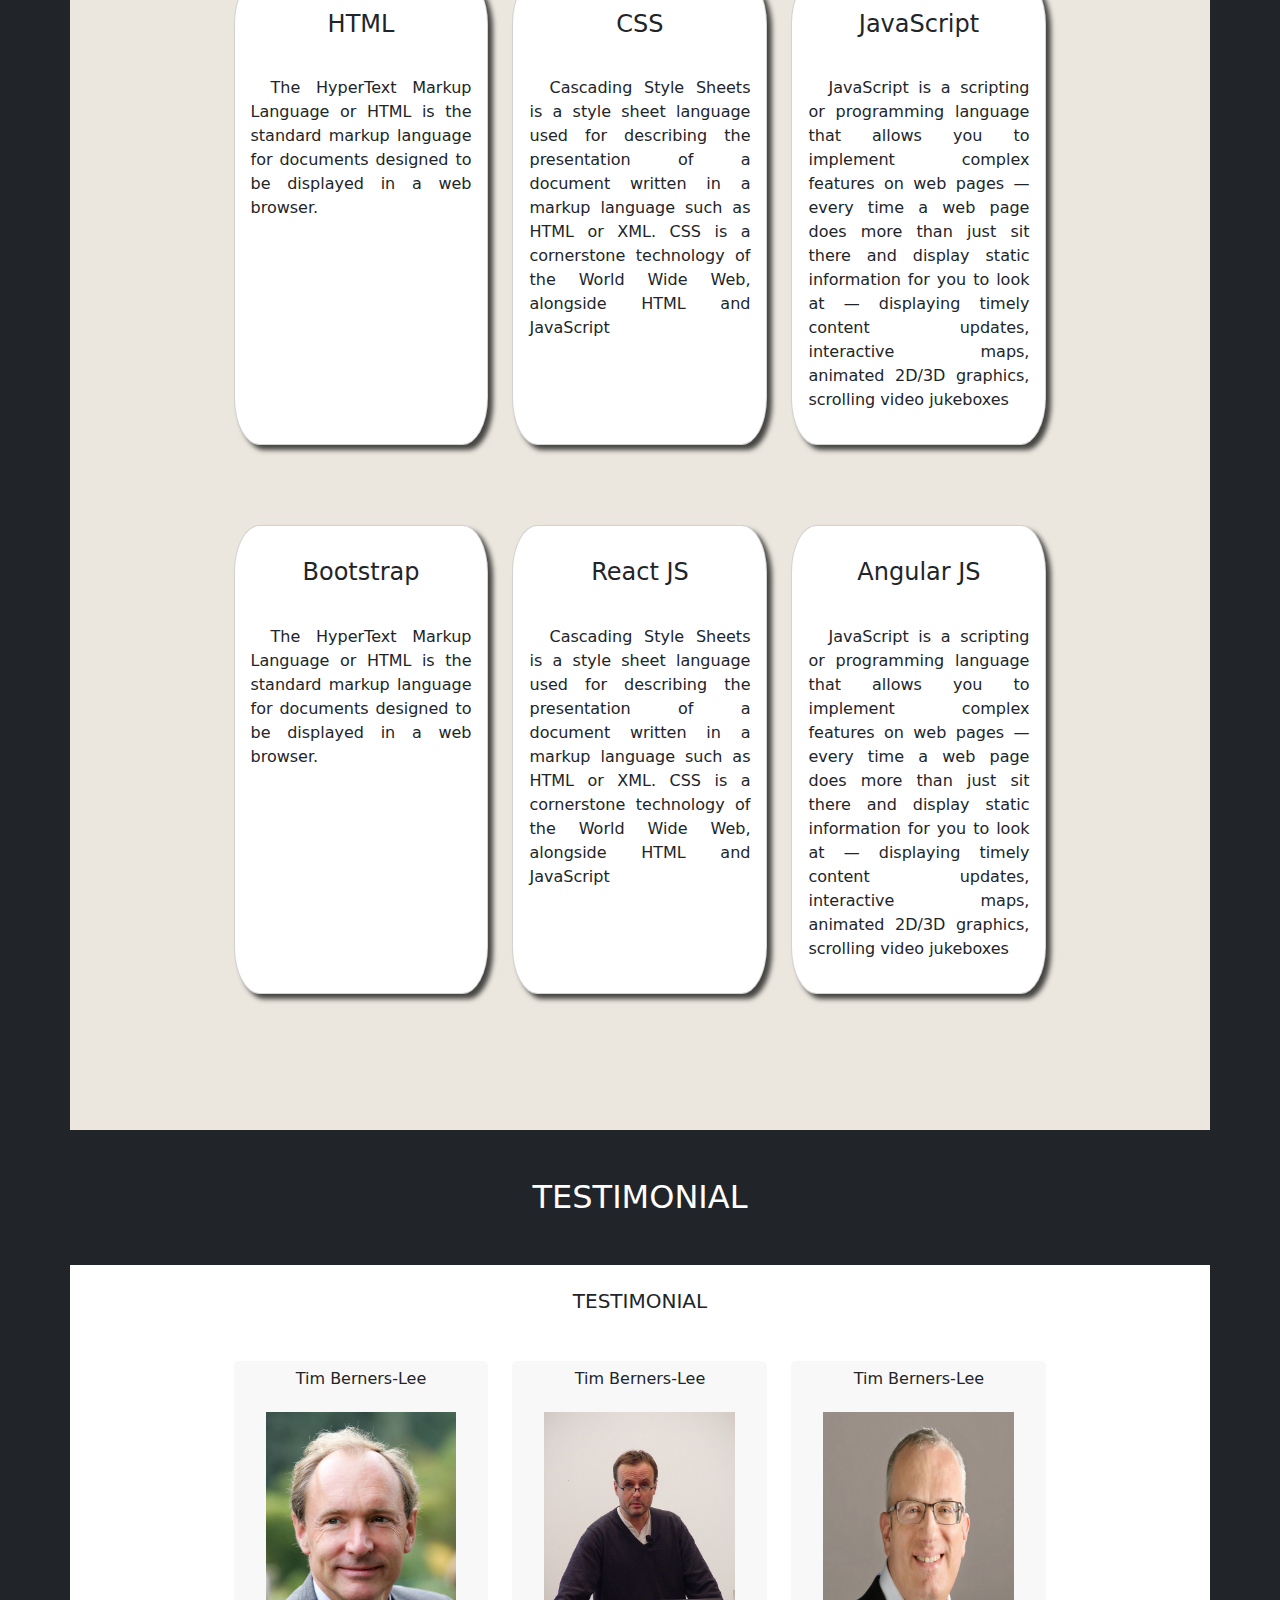
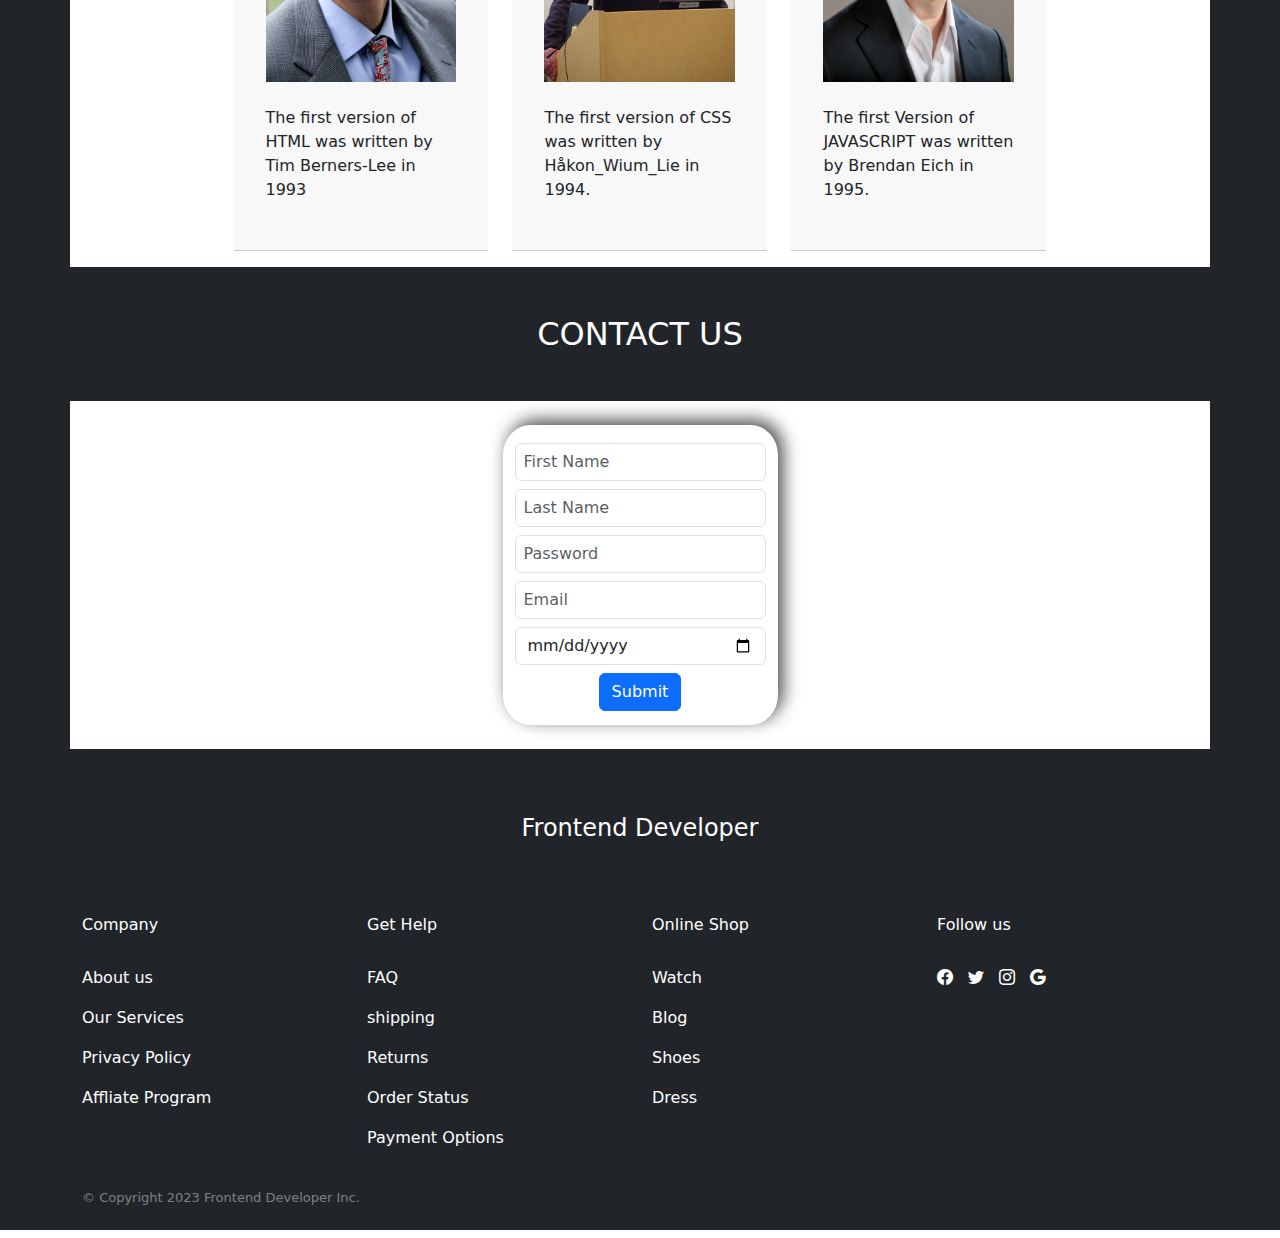
==== commit 6e1c0f6e: "contact and footer changes" ====
--- a/Senchola Bootstrap_1/index.html
+++ b/Senchola Bootstrap_1/index.html
@@ -347,9 +347,9 @@
       <hr>
 
       <!-- Footer-->
-      <div class="container-fluid bg-dark">
+      <div class="container-fluid bg-dark text-md-start text-center">
             <h2 class="text-center text-white my-5 h4">Frontend Developer</h2>
-            <div class="container text-white w-75">
+            <div class="container text-white">
                 <div class="row">
                     <div class="col-lg-3">
                         <h5 class="py-4 h6">Company</h5>
--- a/Senchola Bootstrap_1/style.css
+++ b/Senchola Bootstrap_1/style.css
@@ -45,6 +45,11 @@
     color: white;
 }
 .card-2{
+    width: 275px;
+    height: 300px;
+    background-color: white;
+    padding-top: 10px;
+    padding-bottom: 10px;
     border-radius: 10%;
     box-shadow: 5px -5px 17px rgba(0,0,0,0.7);
 }
@@ -56,4 +61,4 @@
   #copyright{
     font-size: 13px;
     color: grey !important;
-  }+  }
